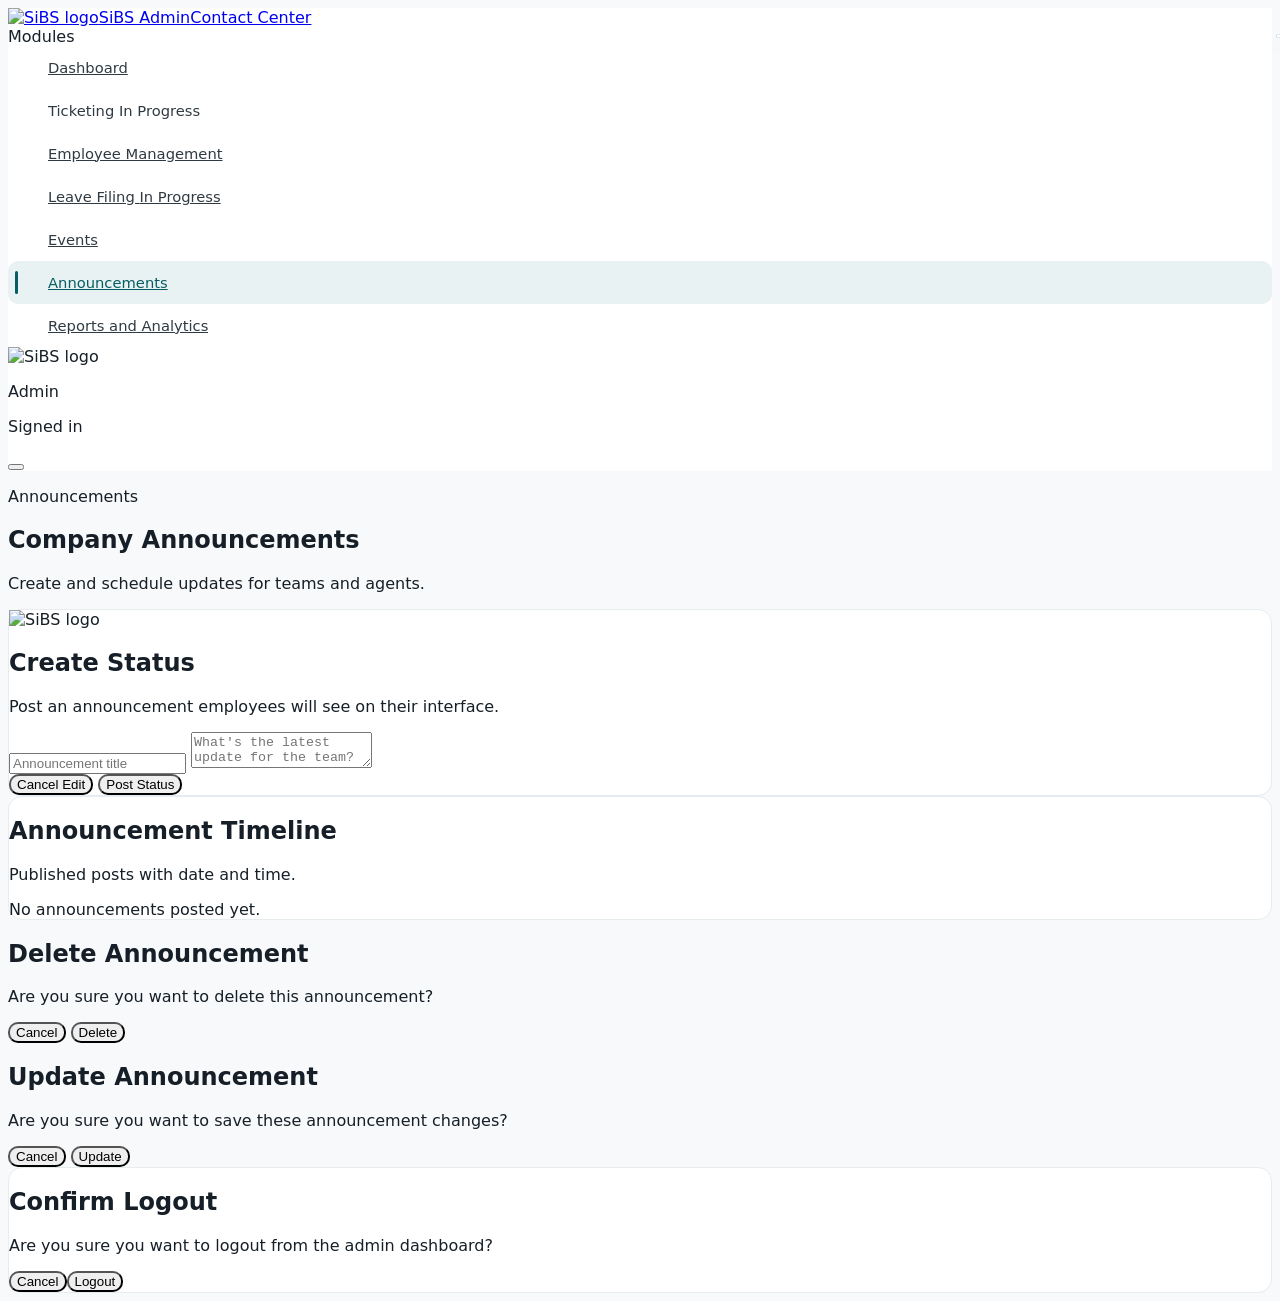
==== admin-announcements.html @ 2440e7f2 "Initial SIBS management system" ====
<!DOCTYPE html>
<html lang="en">
<head>
  <meta charset="UTF-8" />
  <meta name="viewport" content="width=device-width, initial-scale=1.0" />
  <title>SiBS Admin | Announcements</title>
  <script src="https://cdn.tailwindcss.com"></script>
  <script>tailwind.config = { theme: { extend: { colors: { sibs: { navy: "#112d4e", blue: "#0f75bc", sky: "#eaf6ff", mint: "#16a085", ink: "#172033" } }, boxShadow: { soft: "0 20px 60px rgba(17, 45, 78, 0.12)" } } } };</script>
  <script src="https://unpkg.com/lucide@latest/dist/umd/lucide.min.js"></script>
  <style>
    body {
      font-family: Inter, ui-sans-serif, system-ui, -apple-system, BlinkMacSystemFont, "Segoe UI", sans-serif;
      background: #f7f9fa;
      color: #161f27;
    }

    .sidebar-surface {
      background: #ffffff;
    }

    .nav-link {
      position: relative;
      display: flex;
      flex-shrink: 0;
      align-items: center;
      gap: 0.7rem;
      border-radius: 10px;
      padding: 0.72rem 0.75rem;
      color: #2f3a42;
      font-size: 0.92rem;
      font-weight: 400;
      line-height: 1.25rem;
      transition: color 160ms ease, background-color 160ms ease;
    }

    .nav-link:hover {
      background: #f2f6f7;
      color: #0c5960;
    }

    .nav-link-active {
      background: #e8f2f2;
      color: #075d63;
      font-weight: 500;
    }

    .nav-link-active::before {
      content: "";
      position: absolute;
      left: 0.45rem;
      top: 0.62rem;
      bottom: 0.62rem;
      width: 3px;
      border-radius: 999px;
      background: #075d63;
    }

    .nav-link i,
    .nav-link svg {
      height: 1.05rem;
      width: 1.05rem;
      color: currentColor;
      stroke-width: 1.65;
    }

    .admin-card {
      border: 1px solid #e7ecef;
      border-radius: 14px;
      background: #ffffff;
      box-shadow: none;
    }

    .formal-button {
      border-radius: 10px;
      font-weight: 500;
    }

    .admin-shell {
      transition: grid-template-columns 200ms ease;
    }

    @media (min-width: 1024px) {
      .admin-shell {
        grid-template-columns: 300px minmax(0, 1fr);
      }

      body.sidebar-collapsed .admin-shell {
        grid-template-columns: 88px minmax(0, 1fr);
      }

      body.sidebar-collapsed .brand-copy,
      body.sidebar-collapsed .sidebar-label,
      body.sidebar-collapsed .sidebar-module-heading,
      body.sidebar-collapsed .account-copy {
        display: none;
      }

      body.sidebar-collapsed .brand-logo {
        width: 3.25rem;
        min-width: 3.25rem;
        padding-left: 0.65rem;
        padding-right: 0.65rem;
      }

      body.sidebar-collapsed .brand-logo img {
        height: 1.75rem;
      }

      body.sidebar-collapsed .nav-link {
        justify-content: center;
        padding-left: 0.5rem;
        padding-right: 0.5rem;
      }

      body.sidebar-collapsed .nav-link-active::before {
        left: 0;
      }

      body.sidebar-collapsed .account-card {
        justify-content: center;
        padding-left: 0.5rem;
        padding-right: 0.5rem;
      }
    }

    .sidebar-toggle {
      border: 1px solid #dfe7ea;
      background: #ffffff;
    }

    .sidebar-label {
      overflow: hidden;
      text-overflow: ellipsis;
      white-space: nowrap;
    }

    .brand-logo {
      transition: width 200ms ease, min-width 200ms ease, padding 200ms ease;
    }

    @media (max-width: 1023px) {
      body.sidebar-collapsed .sidebar-module-heading,
      body.sidebar-collapsed .admin-sidebar nav,
      body.sidebar-collapsed .account-card,
      body.sidebar-collapsed [aria-label="Logout"] {
        display: none;
      }

      body.sidebar-collapsed .admin-sidebar {
        padding-bottom: 0.75rem;
      }
    }

    .admin-sidebar {
      position: relative;
      overflow: visible;
    }

    .sidebar-toggle {
      position: absolute;
      top: 1.65rem;
      right: -1.15rem;
      z-index: 40;
      box-shadow: 0 8px 18px rgba(15, 23, 42, 0.08);
    }

    @media (max-width: 1023px) {
      .sidebar-toggle {
        position: static;
        box-shadow: none;
      }
    }

    .timeline-scroll {
      max-height: calc(100vh - 18.5rem);
      overflow-y: auto;
      overflow-x: hidden;
      padding-right: 0.25rem;
    }

    .post-content {
      overflow-wrap: anywhere;
      word-break: break-word;
    }

    @media (max-width: 1279px) {
      .timeline-scroll {
        max-height: calc(100vh - 35rem);
      }
    }

    @media (max-width: 767px) {
      .timeline-scroll {
        max-height: calc(100vh - 31rem);
      }
    }
  </style>
  <link rel="stylesheet" href="responsive-final.css" />
</head>
<body class="h-screen overflow-hidden bg-[#f7f9fa] text-sibs-ink">
  <main class="admin-shell grid h-screen grid-rows-[auto_1fr] lg:grid-rows-1">
    <aside class="sidebar-surface admin-sidebar border-b border-slate-200 px-4 py-3 shadow-none lg:flex lg:h-screen lg:flex-col lg:border-b-0 lg:border-r lg:border-slate-200 lg:px-4 lg:py-5">
      <div class="flex items-center justify-between gap-4"><a href="admin-dashboard.html" class="flex items-center gap-3"><span class="brand-logo flex h-14 min-w-14 items-center justify-center rounded-xl border border-slate-200 bg-white px-4 lg:h-16 lg:min-w-[150px]"><img src="https://sibscontactcenter.com/hubfs/Logo/SiBS-logo.svg" alt="SiBS logo" class="h-11 w-auto" /></span><span class="brand-copy hidden"><span class="block text-sm font-medium text-sibs-navy">SiBS Admin</span><span class="block text-xs text-slate-500">Contact Center</span></span></a><button type="button" id="sidebarToggle" class="sidebar-toggle inline-flex h-10 w-10 shrink-0 items-center justify-center rounded-xl bg-white text-slate-500 transition hover:border-[#9bc6c8] hover:bg-[#e8f2f2] hover:text-[#075d63]" aria-label="Toggle sidebar"><i data-lucide="panel-left-close" class="h-5 w-5"></i></button></div>
      <div class="sidebar-module-heading mt-6 px-3 text-[11px] font-medium uppercase text-slate-400">Modules</div><nav class="mt-2 flex gap-1 overflow-x-auto pb-1 lg:flex-col lg:overflow-visible lg:pb-0"><a href="admin-dashboard.html" class="nav-link"><i data-lucide="layout-dashboard" class="h-5 w-5"></i><span class="sidebar-label">Dashboard</span></a><span class="nav-link cursor-not-allowed opacity-55" aria-disabled="true"><i data-lucide="ticket" class="h-5 w-5"></i><span class="sidebar-label">Ticketing <span class="ml-1 text-[10px] text-slate-400">In Progress</span></span></span><a href="admin-employee-management.html" class="nav-link"><i data-lucide="users-round" class="h-5 w-5"></i><span class="sidebar-label">Employee Management</span></a><a href="admin-leave.html" class="nav-link"><i data-lucide="clipboard-list" class="h-5 w-5"></i><span class="sidebar-label">Leave Filing <span class="ml-1 text-[10px] text-slate-400">In Progress</span></span></a><a href="admin-events.html" class="nav-link"><i data-lucide="calendar-days" class="h-5 w-5"></i><span class="sidebar-label">Events</span></a><a href="admin-announcements.html" class="nav-link nav-link-active"><i data-lucide="megaphone" class="h-5 w-5"></i><span class="sidebar-label">Announcements</span></a><a href="admin-reports-analytics.html" class="nav-link"><i data-lucide="chart-no-axes-combined" class="h-5 w-5"></i><span class="sidebar-label">Reports and Analytics</span></a></nav>
      <div class="mt-auto hidden lg:block"><div class="border-t border-slate-200 pt-4"><div class="flex items-center gap-3"><div class="account-card flex min-w-0 flex-1 items-center gap-3 rounded-xl border border-slate-200 bg-white px-3 py-3"><div class="flex h-9 w-9 shrink-0 items-center justify-center rounded-full border border-slate-200 bg-white p-1.5"><img src="https://sibscontactcenter.com/hubfs/Logo/SiBS-logo.svg" alt="SiBS logo" class="h-5 w-auto" /></div><div class="account-copy min-w-0"><p class="truncate text-sm font-medium leading-5 text-sibs-navy">Admin</p><p class="truncate text-xs text-slate-500">Signed in</p></div></div><button type="button" data-logout-open class="flex h-11 w-11 shrink-0 items-center justify-center rounded-xl text-slate-500 transition hover:bg-slate-100 hover:text-red-600" aria-label="Logout"><i data-lucide="log-out" class="h-5 w-5"></i></button></div></div></div>
    </aside>
    <section class="min-h-0 overflow-hidden px-4 py-5 sm:px-6 lg:px-7 lg:py-6">
      <header class="flex flex-col gap-4 sm:flex-row sm:items-center sm:justify-between"><div><p class="text-sm font-medium text-[#075d63]">Announcements</p><h1 class="mt-1 text-[1.7rem] font-medium text-slate-950">Company Announcements</h1><p class="mt-2 text-sm text-slate-500">Create and schedule updates for teams and agents.</p></div></header>
      <section class="mt-6 grid min-h-0 min-w-0 gap-5 xl:grid-cols-[0.85fr_1.15fr]">
        <article class="admin-card flex min-h-0 flex-col self-start p-5">
          <div class="flex items-center gap-3">
            <div class="flex h-11 w-11 items-center justify-center rounded-full border border-slate-200 bg-white p-2">
              <img src="https://sibscontactcenter.com/hubfs/Logo/SiBS-logo.svg" alt="SiBS logo" class="h-6 w-auto" />
            </div>
            <div>
              <h2 class="text-lg font-medium text-slate-950">Create Status</h2>
              <p class="text-sm text-slate-500">Post an announcement employees will see on their interface.</p>
            </div>
          </div>

          <form id="announcementForm" class="mt-5 space-y-4">
            <input
              id="announcementTitle"
              type="text"
              class="w-full rounded-xl border border-slate-200 px-4 py-3 text-sm outline-none transition focus:border-[#075d63]"
              placeholder="Announcement title"
              required
            />
            <textarea
              id="announcementContent"
              class="h-64 w-full resize-none rounded-xl border border-slate-200 px-4 py-3 text-sm outline-none transition focus:border-[#075d63]"
              placeholder="What's the latest update for the team?"
              required
            ></textarea>

            <div class="flex flex-col-reverse gap-3 sm:flex-row sm:items-center sm:justify-between">
              <button type="button" id="cancelAnnouncementEdit" class="hidden formal-button bg-slate-100 px-4 py-3 text-sm font-medium text-slate-600 transition hover:bg-slate-200">Cancel Edit</button>
              <button type="submit" id="announcementSubmitButton" class="formal-button bg-[#075d63] px-5 py-3 text-sm font-medium text-white transition hover:bg-sibs-navy">Post Status</button>
            </div>
          </form>
        </article>

        <article class="admin-card min-w-0 p-5">
          <div class="flex items-center justify-between gap-4">
            <div>
              <h2 class="text-lg font-medium text-slate-950">Announcement Timeline</h2>
              <p class="mt-1 text-sm text-slate-500">Published posts with date and time.</p>
            </div>
          </div>

          <div id="announcementTimeline" class="timeline-scroll mt-5 space-y-4"></div>
          <div id="emptyAnnouncementState" class="mt-5 rounded-xl border border-dashed border-slate-200 p-6 text-center text-sm text-slate-500">
            No announcements posted yet.
          </div>
        </article>
      </section>
    </section>
  </main>
  <div id="deleteAnnouncementModal" class="fixed inset-0 z-50 hidden items-center justify-center bg-slate-950/55 px-4 backdrop-blur-sm" role="dialog" aria-modal="true" aria-labelledby="deleteAnnouncementTitle">
    <div class="w-full max-w-sm rounded-2xl bg-white p-6 text-center shadow-2xl shadow-slate-950/20">
      <div class="mx-auto flex h-14 w-14 items-center justify-center rounded-full bg-red-50 text-red-600">
        <i data-lucide="trash-2" class="h-7 w-7"></i>
      </div>
      <h2 id="deleteAnnouncementTitle" class="mt-5 text-xl font-medium text-slate-950">Delete Announcement</h2>
      <p id="deleteAnnouncementText" class="mt-2 text-sm leading-6 text-slate-500">Are you sure you want to delete this announcement?</p>
      <div class="mt-6 grid grid-cols-2 gap-3">
        <button type="button" id="cancelDeleteAnnouncement" class="formal-button bg-slate-100 px-4 py-3 text-sm font-medium text-slate-600 transition hover:bg-slate-200">Cancel</button>
        <button type="button" id="confirmDeleteAnnouncement" class="formal-button bg-red-600 px-4 py-3 text-sm font-medium text-white transition hover:bg-red-700">Delete</button>
      </div>
    </div>
  </div>
  <div id="updateAnnouncementModal" class="fixed inset-0 z-50 hidden items-center justify-center bg-slate-950/55 px-4 backdrop-blur-sm" role="dialog" aria-modal="true" aria-labelledby="updateAnnouncementTitle">
    <div class="w-full max-w-sm rounded-2xl bg-white p-6 text-center shadow-2xl shadow-slate-950/20">
      <div class="mx-auto flex h-14 w-14 items-center justify-center rounded-full bg-[#e8f2f2] text-[#075d63]">
        <i data-lucide="file-check-2" class="h-7 w-7"></i>
      </div>
      <h2 id="updateAnnouncementTitle" class="mt-5 text-xl font-medium text-slate-950">Update Announcement</h2>
      <p class="mt-2 text-sm leading-6 text-slate-500">Are you sure you want to save these announcement changes?</p>
      <div class="mt-6 grid grid-cols-2 gap-3">
        <button type="button" id="cancelUpdateAnnouncement" class="formal-button bg-slate-100 px-4 py-3 text-sm font-medium text-slate-600 transition hover:bg-slate-200">Cancel</button>
        <button type="button" id="confirmUpdateAnnouncement" class="formal-button bg-[#075d63] px-4 py-3 text-sm font-medium text-white transition hover:bg-sibs-navy">Update</button>
      </div>
    </div>
  </div>
  <div id="logoutModal" class="fixed inset-0 z-50 hidden items-center justify-center bg-slate-950/55 px-4 backdrop-blur-sm" role="dialog" aria-modal="true" aria-labelledby="logoutTitle"><div class="w-full max-w-sm admin-card p-6 text-center shadow-2xl shadow-slate-950/20"><div class="mx-auto flex h-14 w-14 items-center justify-center rounded-full bg-red-100 text-red-600"><i data-lucide="log-out" class="h-7 w-7"></i></div><h2 id="logoutTitle" class="mt-5 text-xl font-bold text-sibs-navy">Confirm Logout</h2><p class="mt-2 text-sm leading-6 text-slate-500">Are you sure you want to logout from the admin dashboard?</p><div class="mt-6 grid grid-cols-2 gap-3"><button type="button" id="cancelLogout" class="formal-button bg-slate-100 px-4 py-3 text-sm font-bold text-slate-600 transition hover:bg-slate-200">Cancel</button><button type="button" id="confirmLogout" class="formal-button bg-red-600 px-4 py-3 text-sm font-bold text-white transition hover:bg-red-700">Logout</button></div></div></div>
  <script>    if (window.lucide) {
      lucide.createIcons();
    }

    const sidebarToggle = document.getElementById("sidebarToggle");

    function refreshSidebarToggleIcon(isCollapsed) {
      if (!sidebarToggle) return;
      sidebarToggle.innerHTML = isCollapsed
        ? '<i data-lucide="panel-left-open" class="h-5 w-5"></i>'
        : '<i data-lucide="panel-left-close" class="h-5 w-5"></i>';
      if (window.lucide) {
        lucide.createIcons();
      }
    }

    function setSidebarCollapsed(isCollapsed) {
      document.body.classList.toggle("sidebar-collapsed", isCollapsed);
      refreshSidebarToggleIcon(isCollapsed);
    }

    let savedSidebarState = false;
    try {
      savedSidebarState = localStorage.getItem("sibsSidebarCollapsed") === "true";
    } catch (error) {
      savedSidebarState = false;
    }

    setSidebarCollapsed(savedSidebarState);

    sidebarToggle?.addEventListener("click", () => {
      const isCollapsed = !document.body.classList.contains("sidebar-collapsed");
      try {
        localStorage.setItem("sibsSidebarCollapsed", String(isCollapsed));
      } catch (error) {
      }
      setSidebarCollapsed(isCollapsed);
    });
const announcementStorageKey = "sibsAnnouncements";
const announcementForm = document.getElementById("announcementForm");
const announcementTitle = document.getElementById("announcementTitle");
const announcementContent = document.getElementById("announcementContent");
const announcementTimeline = document.getElementById("announcementTimeline");
const emptyAnnouncementState = document.getElementById("emptyAnnouncementState");
const announcementSubmitButton = document.getElementById("announcementSubmitButton");
const cancelAnnouncementEdit = document.getElementById("cancelAnnouncementEdit");
const deleteAnnouncementModal = document.getElementById("deleteAnnouncementModal");
const deleteAnnouncementText = document.getElementById("deleteAnnouncementText");
const cancelDeleteAnnouncement = document.getElementById("cancelDeleteAnnouncement");
const confirmDeleteAnnouncement = document.getElementById("confirmDeleteAnnouncement");
const updateAnnouncementModal = document.getElementById("updateAnnouncementModal");
const cancelUpdateAnnouncement = document.getElementById("cancelUpdateAnnouncement");
const confirmUpdateAnnouncement = document.getElementById("confirmUpdateAnnouncement");
let editingAnnouncementId = null;
let announcementPendingDeleteId = null;
let pendingAnnouncementUpdate = null;

function getAnnouncements() {
  try {
    return JSON.parse(localStorage.getItem(announcementStorageKey)) || [];
  } catch (error) {
    return [];
  }
}

function saveAnnouncements(announcements) {
  localStorage.setItem(announcementStorageKey, JSON.stringify(announcements));
}

function formatAnnouncementDate(dateValue) {
  return new Date(dateValue).toLocaleString("en-US", {
    month: "short",
    day: "numeric",
    year: "numeric",
    hour: "numeric",
    minute: "2-digit"
  });
}

function renderAnnouncements() {
  const announcements = getAnnouncements();
  announcementTimeline.innerHTML = "";
  emptyAnnouncementState.classList.toggle("hidden", announcements.length > 0);

  announcements.forEach((announcement) => {
    const post = document.createElement("article");
    post.className = "min-w-0 rounded-xl border border-slate-200 bg-white p-4";
    post.innerHTML = `
      <div class="flex min-w-0 items-start justify-between gap-4">
        <div class="flex min-w-0 gap-3">
          <div class="flex h-10 w-10 shrink-0 items-center justify-center rounded-full border border-slate-200 bg-white p-2">
            <img src="https://sibscontactcenter.com/hubfs/Logo/SiBS-logo.svg" alt="SiBS logo" class="h-5 w-auto" />
          </div>
          <div class="min-w-0">
            <p class="text-sm font-medium text-slate-950">Admin</p>
            <p class="text-xs text-slate-500">${formatAnnouncementDate(announcement.updatedAt || announcement.createdAt)}</p>
          </div>
        </div>
        <div class="flex shrink-0 gap-2">
          <button type="button" data-announcement-edit="${announcement.id}" class="rounded-lg border border-slate-200 px-3 py-1.5 text-xs font-medium text-[#075d63] transition hover:bg-[#e8f2f2]">Edit</button>
          <button type="button" data-announcement-delete="${announcement.id}" class="rounded-lg border border-red-100 px-3 py-1.5 text-xs font-medium text-red-600 transition hover:bg-red-50">Delete</button>
        </div>
      </div>
      <h3 class="post-content mt-4 text-base font-medium text-slate-950">${announcement.title || "Announcement"}</h3>
      <p class="post-content mt-4 whitespace-pre-line text-sm leading-6 text-slate-700">${announcement.content}</p>
    `;
    announcementTimeline.appendChild(post);
  });
}

function resetAnnouncementForm() {
  editingAnnouncementId = null;
  announcementForm.reset();
  announcementSubmitButton.textContent = "Post Status";
  cancelAnnouncementEdit.classList.add("hidden");
}

function openDeleteAnnouncementModal(announcement) {
  announcementPendingDeleteId = announcement.id;
  deleteAnnouncementText.textContent = `Are you sure you want to delete "${announcement.title || "Announcement"}"? This action cannot be undone.`;
  deleteAnnouncementModal.classList.remove("hidden");
  deleteAnnouncementModal.classList.add("flex");
  cancelDeleteAnnouncement.focus();
}

function openUpdateAnnouncementModal(updateData) {
  pendingAnnouncementUpdate = updateData;
  updateAnnouncementModal.classList.remove("hidden");
  updateAnnouncementModal.classList.add("flex");
  cancelUpdateAnnouncement.focus();
}

function closeUpdateAnnouncementModal() {
  updateAnnouncementModal.classList.add("hidden");
  updateAnnouncementModal.classList.remove("flex");
  pendingAnnouncementUpdate = null;
}

function applyAnnouncementUpdate(updateData) {
  const announcements = getAnnouncements();
  const announcement = announcements.find((item) => item.id === updateData.id);

  if (!announcement) return;

  announcement.title = updateData.title;
  announcement.content = updateData.content;
  announcement.updatedAt = new Date().toISOString();
  saveAnnouncements(announcements);
  renderAnnouncements();
  resetAnnouncementForm();
}

function closeDeleteAnnouncementModal() {
  deleteAnnouncementModal.classList.add("hidden");
  deleteAnnouncementModal.classList.remove("flex");
  announcementPendingDeleteId = null;
}

announcementForm.addEventListener("submit", (event) => {
  event.preventDefault();

  const content = announcementContent.value.trim();
  const title = announcementTitle.value.trim();
  if (!title || !content) return;

  const announcements = getAnnouncements();

  if (editingAnnouncementId) {
    openUpdateAnnouncementModal({
      id: editingAnnouncementId,
      title,
      content
    });
    return;
  } else {
    announcements.unshift({
      id: crypto.randomUUID ? crypto.randomUUID() : String(Date.now()),
      title,
      content,
      createdAt: new Date().toISOString()
    });
  }

  saveAnnouncements(announcements);
  renderAnnouncements();
  resetAnnouncementForm();
});

announcementTimeline.addEventListener("click", (event) => {
  const editButton = event.target.closest("[data-announcement-edit]");
  const deleteButton = event.target.closest("[data-announcement-delete]");

  const announcements = getAnnouncements();

  if (editButton) {
    const announcement = announcements.find((item) => item.id === editButton.dataset.announcementEdit);
    if (!announcement) return;

    editingAnnouncementId = announcement.id;
    announcementTitle.value = announcement.title || "Announcement";
    announcementContent.value = announcement.content || "";
    announcementSubmitButton.textContent = "Update Post";
    cancelAnnouncementEdit.classList.remove("hidden");
    announcementTitle.focus();
    return;
  }

  if (deleteButton) {
    const announcement = announcements.find((item) => item.id === deleteButton.dataset.announcementDelete);
    if (!announcement) return;

    openDeleteAnnouncementModal(announcement);
  }
});

cancelAnnouncementEdit.addEventListener("click", resetAnnouncementForm);
cancelDeleteAnnouncement.addEventListener("click", closeDeleteAnnouncementModal);
cancelUpdateAnnouncement.addEventListener("click", closeUpdateAnnouncementModal);

confirmUpdateAnnouncement.addEventListener("click", () => {
  if (!pendingAnnouncementUpdate) return;

  applyAnnouncementUpdate(pendingAnnouncementUpdate);
  closeUpdateAnnouncementModal();
});

updateAnnouncementModal.addEventListener("click", (event) => {
  if (event.target === updateAnnouncementModal) {
    closeUpdateAnnouncementModal();
  }
});

confirmDeleteAnnouncement.addEventListener("click", () => {
  if (!announcementPendingDeleteId) return;

  const announcements = getAnnouncements().filter((announcement) => announcement.id !== announcementPendingDeleteId);
  saveAnnouncements(announcements);

  if (editingAnnouncementId === announcementPendingDeleteId) {
    resetAnnouncementForm();
  }

  renderAnnouncements();
  closeDeleteAnnouncementModal();
});

deleteAnnouncementModal.addEventListener("click", (event) => {
  if (event.target === deleteAnnouncementModal) {
    closeDeleteAnnouncementModal();
  }
});
renderAnnouncements();
const logoutModal = document.getElementById("logoutModal"); const cancelLogout = document.getElementById("cancelLogout"); const confirmLogout = document.getElementById("confirmLogout"); document.querySelectorAll("[data-logout-open]").forEach((button) => button.addEventListener("click", () => { logoutModal.classList.remove("hidden"); logoutModal.classList.add("flex"); cancelLogout.focus(); })); cancelLogout.addEventListener("click", () => { logoutModal.classList.add("hidden"); logoutModal.classList.remove("flex"); }); confirmLogout.addEventListener("click", () => { window.location.href = "index.html"; }); logoutModal.addEventListener("click", (event) => { if (event.target === logoutModal) { logoutModal.classList.add("hidden"); logoutModal.classList.remove("flex"); } });</script>
</body>
</html>
---- responsive-final.css ----
* {
  box-sizing: border-box;
}

main,
section,
article,
aside,
div {
  min-width: 0;
}

img,
canvas,
svg {
  max-width: 100%;
}

table {
  min-width: 640px;
}

.chart-panel {
  min-height: clamp(220px, 34vh, 320px);
}

.admin-card,
.employee-card {
  overflow-wrap: anywhere;
}

@media (max-width: 1023px) {
  .admin-shell,
  .employee-shell {
    display: block !important;
    height: 100dvh;
  }

  .admin-shell > section,
  .employee-shell > section {
    height: 100dvh;
    overflow-y: auto;
    transition: padding-left 200ms ease;
  }

  .admin-sidebar,
  .employee-sidebar {
    position: fixed !important;
    inset: 0 auto 0 0;
    z-index: 45;
    width: min(84vw, 320px);
    height: 100dvh;
    display: flex !important;
    flex-direction: column;
    border-right: 1px solid #e2e8f0 !important;
    border-bottom: 0 !important;
    box-shadow: 18px 0 40px rgba(15, 23, 42, 0.12);
    transform: translateX(0);
    transition: transform 220ms ease;
  }

  body.sidebar-collapsed .admin-sidebar,
  body.sidebar-collapsed .employee-sidebar {
    transform: translateX(calc(-100% + 76px));
    box-shadow: 10px 0 26px rgba(15, 23, 42, 0.08);
  }

  body.sidebar-collapsed .admin-shell > section,
  body.sidebar-collapsed .employee-shell > section {
    padding-left: 5.5rem;
  }

  .admin-sidebar nav,
  .employee-sidebar nav {
    flex-direction: column;
    overflow-x: hidden !important;
    overflow-y: auto !important;
    scrollbar-width: thin;
  }

  .admin-sidebar .mt-auto.hidden,
  .employee-sidebar .mt-auto.hidden {
    display: block !important;
  }

  body.sidebar-collapsed .admin-sidebar .mt-auto.hidden,
  body.sidebar-collapsed .employee-sidebar .mt-auto.hidden {
    display: none !important;
  }
}

@media (max-width: 640px) {
  body {
    font-size: 14px;
  }

  .admin-sidebar,
  .employee-sidebar {
    padding-left: 0.875rem;
    padding-right: 0.875rem;
  }

  body.sidebar-collapsed .admin-sidebar,
  body.sidebar-collapsed .employee-sidebar {
    transform: translateX(calc(-100% + 68px));
  }

  body.sidebar-collapsed .admin-shell > section,
  body.sidebar-collapsed .employee-shell > section {
    padding-left: 4.85rem;
  }

  .brand-logo {
    min-width: 4.25rem !important;
    height: 3.25rem !important;
    padding-left: 0.75rem !important;
    padding-right: 0.75rem !important;
  }

  .brand-logo img {
    height: 2rem !important;
  }

  .nav-link {
    font-size: 0.84rem;
    padding: 0.62rem 0.68rem;
  }

  .admin-card,
  .employee-card {
    border-radius: 12px;
  }

  h1 {
    font-size: 1.45rem !important;
    line-height: 1.18 !important;
  }

  h2 {
    line-height: 1.25 !important;
  }

  .chart-panel {
    min-height: 230px;
  }

  .fixed.inset-0 > .admin-card,
  .fixed.inset-0 > .employee-card,
  .fixed.inset-0 > div {
    max-height: calc(100dvh - 2rem);
    overflow-y: auto;
  }
}
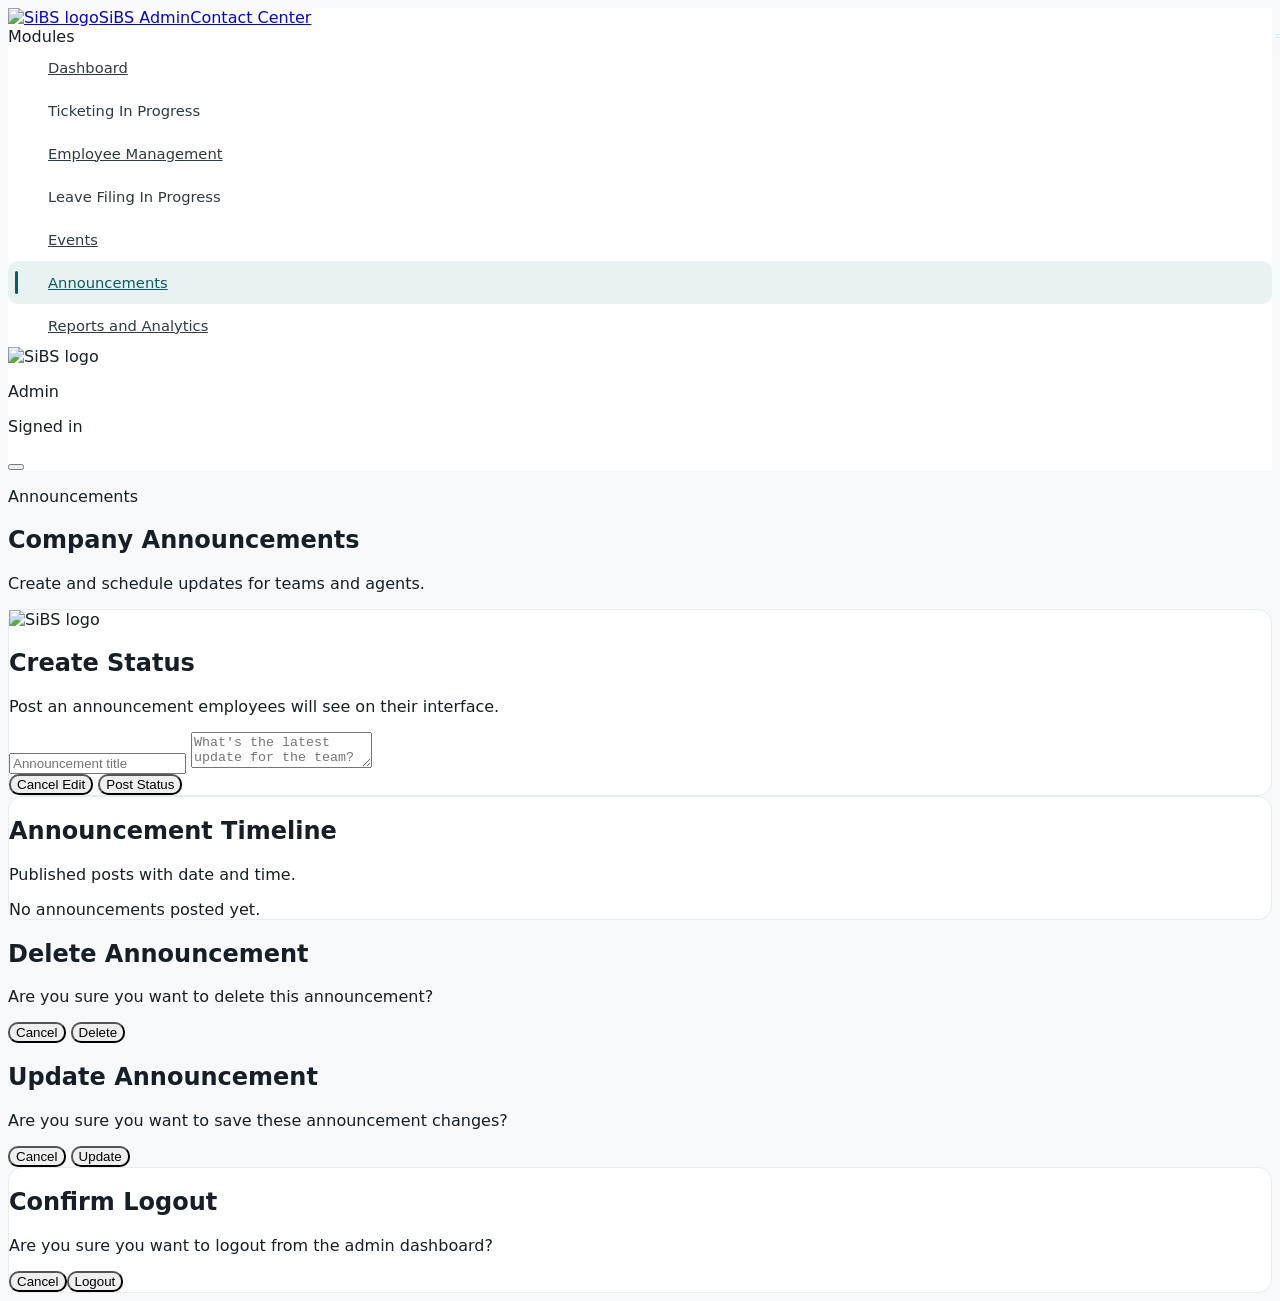
==== commit 956f7d22: "Improve mobile employee records layout" ====
--- a/admin-announcements.html
+++ b/admin-announcements.html
@@ -196,12 +196,13 @@
     }
   </style>
   <link rel="stylesheet" href="responsive-final.css" />
+  <script src="responsive-final.js" defer></script>
 </head>
 <body class="h-screen overflow-hidden bg-[#f7f9fa] text-sibs-ink">
   <main class="admin-shell grid h-screen grid-rows-[auto_1fr] lg:grid-rows-1">
     <aside class="sidebar-surface admin-sidebar border-b border-slate-200 px-4 py-3 shadow-none lg:flex lg:h-screen lg:flex-col lg:border-b-0 lg:border-r lg:border-slate-200 lg:px-4 lg:py-5">
       <div class="flex items-center justify-between gap-4"><a href="admin-dashboard.html" class="flex items-center gap-3"><span class="brand-logo flex h-14 min-w-14 items-center justify-center rounded-xl border border-slate-200 bg-white px-4 lg:h-16 lg:min-w-[150px]"><img src="https://sibscontactcenter.com/hubfs/Logo/SiBS-logo.svg" alt="SiBS logo" class="h-11 w-auto" /></span><span class="brand-copy hidden"><span class="block text-sm font-medium text-sibs-navy">SiBS Admin</span><span class="block text-xs text-slate-500">Contact Center</span></span></a><button type="button" id="sidebarToggle" class="sidebar-toggle inline-flex h-10 w-10 shrink-0 items-center justify-center rounded-xl bg-white text-slate-500 transition hover:border-[#9bc6c8] hover:bg-[#e8f2f2] hover:text-[#075d63]" aria-label="Toggle sidebar"><i data-lucide="panel-left-close" class="h-5 w-5"></i></button></div>
-      <div class="sidebar-module-heading mt-6 px-3 text-[11px] font-medium uppercase text-slate-400">Modules</div><nav class="mt-2 flex gap-1 overflow-x-auto pb-1 lg:flex-col lg:overflow-visible lg:pb-0"><a href="admin-dashboard.html" class="nav-link"><i data-lucide="layout-dashboard" class="h-5 w-5"></i><span class="sidebar-label">Dashboard</span></a><span class="nav-link cursor-not-allowed opacity-55" aria-disabled="true"><i data-lucide="ticket" class="h-5 w-5"></i><span class="sidebar-label">Ticketing <span class="ml-1 text-[10px] text-slate-400">In Progress</span></span></span><a href="admin-employee-management.html" class="nav-link"><i data-lucide="users-round" class="h-5 w-5"></i><span class="sidebar-label">Employee Management</span></a><a href="admin-leave.html" class="nav-link"><i data-lucide="clipboard-list" class="h-5 w-5"></i><span class="sidebar-label">Leave Filing <span class="ml-1 text-[10px] text-slate-400">In Progress</span></span></a><a href="admin-events.html" class="nav-link"><i data-lucide="calendar-days" class="h-5 w-5"></i><span class="sidebar-label">Events</span></a><a href="admin-announcements.html" class="nav-link nav-link-active"><i data-lucide="megaphone" class="h-5 w-5"></i><span class="sidebar-label">Announcements</span></a><a href="admin-reports-analytics.html" class="nav-link"><i data-lucide="chart-no-axes-combined" class="h-5 w-5"></i><span class="sidebar-label">Reports and Analytics</span></a></nav>
+      <div class="sidebar-module-heading mt-6 px-3 text-[11px] font-medium uppercase text-slate-400">Modules</div><nav class="mt-2 flex gap-1 overflow-x-auto pb-1 lg:flex-col lg:overflow-visible lg:pb-0"><a href="admin-dashboard.html" class="nav-link"><i data-lucide="layout-dashboard" class="h-5 w-5"></i><span class="sidebar-label">Dashboard</span></a><span class="nav-link cursor-not-allowed opacity-55" aria-disabled="true"><i data-lucide="ticket" class="h-5 w-5"></i><span class="sidebar-label">Ticketing <span class="ml-1 text-[10px] text-slate-400">In Progress</span></span></span><a href="admin-employee-management.html" class="nav-link"><i data-lucide="users-round" class="h-5 w-5"></i><span class="sidebar-label">Employee Management</span></a><span class="nav-link cursor-not-allowed opacity-55" aria-disabled="true"><i data-lucide="clipboard-list" class="h-5 w-5"></i><span class="sidebar-label">Leave Filing <span class="ml-1 text-[10px] text-slate-400">In Progress</span></span></span><a href="admin-events.html" class="nav-link"><i data-lucide="calendar-days" class="h-5 w-5"></i><span class="sidebar-label">Events</span></a><a href="admin-announcements.html" class="nav-link nav-link-active"><i data-lucide="megaphone" class="h-5 w-5"></i><span class="sidebar-label">Announcements</span></a><a href="admin-reports-analytics.html" class="nav-link"><i data-lucide="chart-no-axes-combined" class="h-5 w-5"></i><span class="sidebar-label">Reports and Analytics</span></a></nav>
       <div class="mt-auto hidden lg:block"><div class="border-t border-slate-200 pt-4"><div class="flex items-center gap-3"><div class="account-card flex min-w-0 flex-1 items-center gap-3 rounded-xl border border-slate-200 bg-white px-3 py-3"><div class="flex h-9 w-9 shrink-0 items-center justify-center rounded-full border border-slate-200 bg-white p-1.5"><img src="https://sibscontactcenter.com/hubfs/Logo/SiBS-logo.svg" alt="SiBS logo" class="h-5 w-auto" /></div><div class="account-copy min-w-0"><p class="truncate text-sm font-medium leading-5 text-sibs-navy">Admin</p><p class="truncate text-xs text-slate-500">Signed in</p></div></div><button type="button" data-logout-open class="flex h-11 w-11 shrink-0 items-center justify-center rounded-xl text-slate-500 transition hover:bg-slate-100 hover:text-red-600" aria-label="Logout"><i data-lucide="log-out" class="h-5 w-5"></i></button></div></div></div>
     </aside>
     <section class="min-h-0 overflow-hidden px-4 py-5 sm:px-6 lg:px-7 lg:py-6">
@@ -538,3 +539,4 @@
 const logoutModal = document.getElementById("logoutModal"); const cancelLogout = document.getElementById("cancelLogout"); const confirmLogout = document.getElementById("confirmLogout"); document.querySelectorAll("[data-logout-open]").forEach((button) => button.addEventListener("click", () => { logoutModal.classList.remove("hidden"); logoutModal.classList.add("flex"); cancelLogout.focus(); })); cancelLogout.addEventListener("click", () => { logoutModal.classList.add("hidden"); logoutModal.classList.remove("flex"); }); confirmLogout.addEventListener("click", () => { window.location.href = "index.html"; }); logoutModal.addEventListener("click", (event) => { if (event.target === logoutModal) { logoutModal.classList.add("hidden"); logoutModal.classList.remove("flex"); } });</script>
 </body>
 </html>
+
--- a/responsive-final.css
+++ b/responsive-final.css
@@ -40,7 +40,8 @@
   .employee-shell > section {
     height: 100dvh;
     overflow-y: auto;
-    transition: padding-left 200ms ease;
+    padding-top: 5rem;
+    transition: filter 200ms ease;
   }
 
   .admin-sidebar,
@@ -61,13 +62,17 @@
 
   body.sidebar-collapsed .admin-sidebar,
   body.sidebar-collapsed .employee-sidebar {
-    transform: translateX(calc(-100% + 76px));
-    box-shadow: 10px 0 26px rgba(15, 23, 42, 0.08);
-  }
-
-  body.sidebar-collapsed .admin-shell > section,
-  body.sidebar-collapsed .employee-shell > section {
-    padding-left: 5.5rem;
+    inset: 0 0 auto 0;
+    width: 100%;
+    height: 4.5rem;
+    transform: none;
+    flex-direction: row;
+    align-items: center;
+    justify-content: center;
+    border-right: 0 !important;
+    border-bottom: 1px solid #e7ecef !important;
+    box-shadow: 0 10px 24px rgba(15, 23, 42, 0.06);
+    padding: 0.75rem 1rem !important;
   }
 
   .admin-sidebar nav,
@@ -87,6 +92,52 @@
   body.sidebar-collapsed .employee-sidebar .mt-auto.hidden {
     display: none !important;
   }
+
+  body:not(.sidebar-collapsed)::after {
+    content: "";
+    position: fixed;
+    inset: 0;
+    z-index: 40;
+    background: rgba(15, 23, 42, 0.34);
+    backdrop-filter: blur(1px);
+  }
+
+  body.sidebar-collapsed .admin-sidebar nav,
+  body.sidebar-collapsed .employee-sidebar nav,
+  body.sidebar-collapsed .sidebar-module-heading,
+  body.sidebar-collapsed .account-card,
+  body.sidebar-collapsed [aria-label="Logout"] {
+    display: none !important;
+  }
+
+  body.sidebar-collapsed .admin-sidebar > .flex:first-child,
+  body.sidebar-collapsed .employee-sidebar > .flex:first-child {
+    width: 100%;
+    justify-content: center;
+  }
+
+  body.sidebar-collapsed .brand-logo {
+    min-width: auto !important;
+    width: auto !important;
+    height: auto !important;
+    border: 0 !important;
+    padding: 0 !important;
+  }
+
+  body.sidebar-collapsed .brand-logo img {
+    height: 2.15rem !important;
+  }
+
+  body.sidebar-collapsed .sidebar-toggle {
+    position: absolute !important;
+    left: 1rem;
+    right: auto;
+    top: 50%;
+    transform: translateY(-50%);
+    box-shadow: none;
+    border: 0;
+    background: transparent;
+  }
 }
 
 @media (max-width: 640px) {
@@ -98,16 +149,6 @@
   .employee-sidebar {
     padding-left: 0.875rem;
     padding-right: 0.875rem;
-  }
-
-  body.sidebar-collapsed .admin-sidebar,
-  body.sidebar-collapsed .employee-sidebar {
-    transform: translateX(calc(-100% + 68px));
-  }
-
-  body.sidebar-collapsed .admin-shell > section,
-  body.sidebar-collapsed .employee-shell > section {
-    padding-left: 4.85rem;
   }
 
   .brand-logo {
